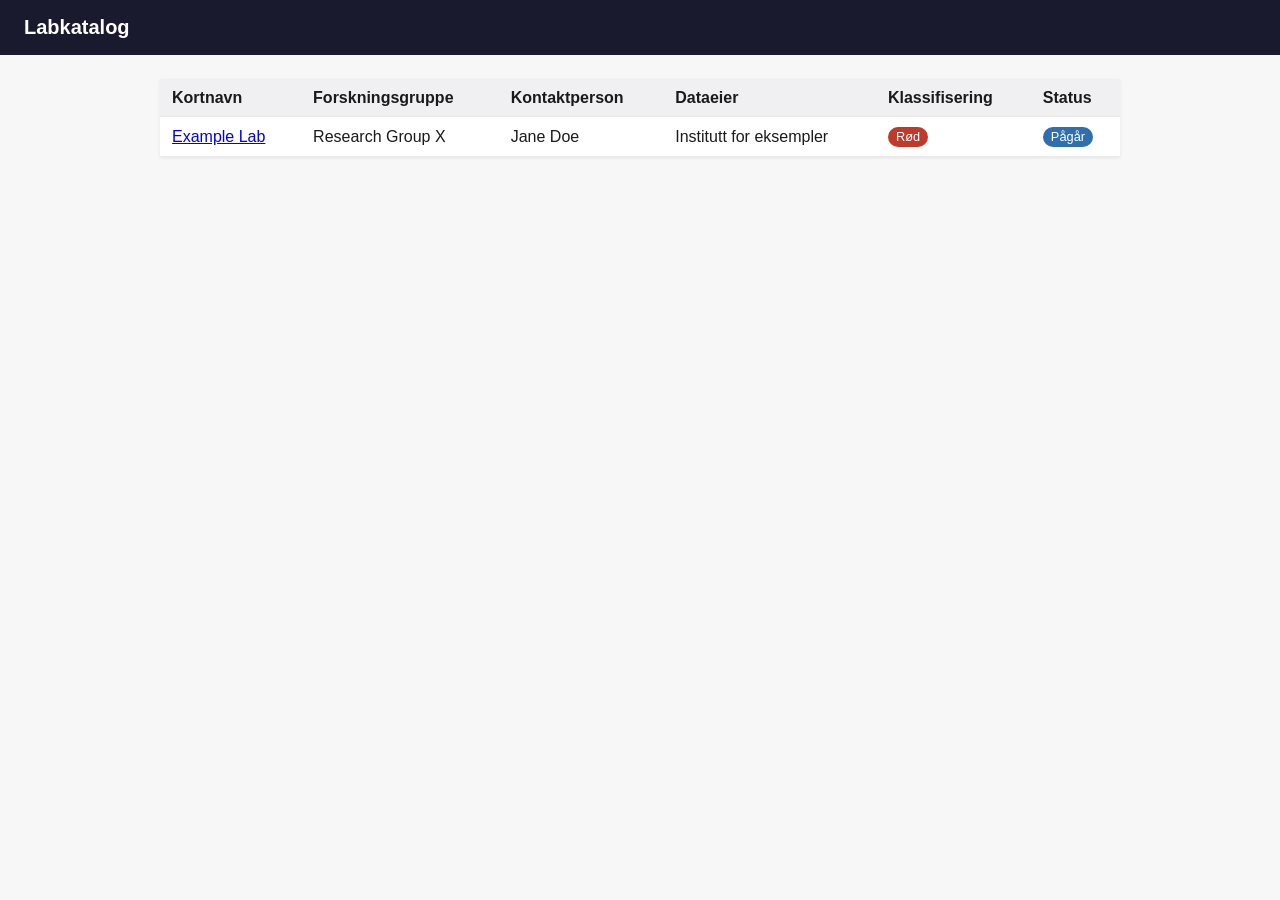
==== catalog/index.html @ 96bcb9a7 "Add lab catalog feature with JSON API and GitHub Actions integration" ====
<!doctype html>
<html lang="no">
  <head>
    <meta charset="utf-8" />
    <meta name="viewport" content="width=device-width, initial-scale=1" />
    <title>Labkatalog</title>
    <link rel="stylesheet" href="assets/style.css" />
  </head>
  <body>
    <header>
      <h1>Labkatalog</h1>
    </header>
    <main>
      <div id="status"></div>
      <table id="labs-table" class="labs-table" hidden>
        <thead>
          <tr>
            <th>Kortnavn</th>
            <th>Forskningsgruppe</th>
            <th>Kontaktperson</th>
            <th>Dataeier</th>
            <th>Klassifisering</th>
            <th>Status</th>
          </tr>
        </thead>
        <tbody></tbody>
      </table>
    </main>
    <script src="assets/app.js"></script>
    <script>renderLabList();</script>
  </body>
</html>
---- catalog/assets/style.css ----
body {
  font-family: -apple-system, BlinkMacSystemFont, "Segoe UI", Roboto, sans-serif;
  margin: 0;
  color: #1a1a1a;
  background: #f7f7f8;
}

header {
  padding: 1rem 1.5rem;
  background: #1a1a2e;
  color: white;
}

header a {
  color: white;
  text-decoration: none;
}

header h1 {
  font-size: 1.25rem;
  margin: 0;
}

main {
  max-width: 960px;
  margin: 1.5rem auto;
  padding: 0 1rem;
}

table.labs-table {
  width: 100%;
  border-collapse: collapse;
  background: white;
  box-shadow: 0 1px 3px rgba(0, 0, 0, 0.08);
}

.labs-table th,
.labs-table td {
  text-align: left;
  padding: 0.6rem 0.75rem;
  border-bottom: 1px solid #eaeaea;
}

.labs-table th {
  background: #f0f0f2;
}

.badge {
  display: inline-block;
  padding: 0.15rem 0.5rem;
  border-radius: 999px;
  font-size: 0.8rem;
  color: white;
  background: #888;
  text-transform: capitalize;
}

.badge-klass-grønn {
  background: #2c9c53;
}

.badge-klass-gul {
  background: #d19a2c;
  color: #1a1a1a;
}

.badge-klass-rød {
  background: #c0392b;
}

.badge-status-planlagt {
  background: #6c757d;
}

.badge-status-pågår {
  background: #2f6fb0;
}

.badge-status-fullført {
  background: #2c9c53;
}

.badge-status-på-vent {
  background: #c0392b;
}

.error {
  color: #c0392b;
  font-weight: 600;
}

dl.meta {
  display: grid;
  grid-template-columns: max-content 1fr;
  gap: 0.25rem 1rem;
}

dl.meta dt {
  font-weight: 600;
  color: #555;
}
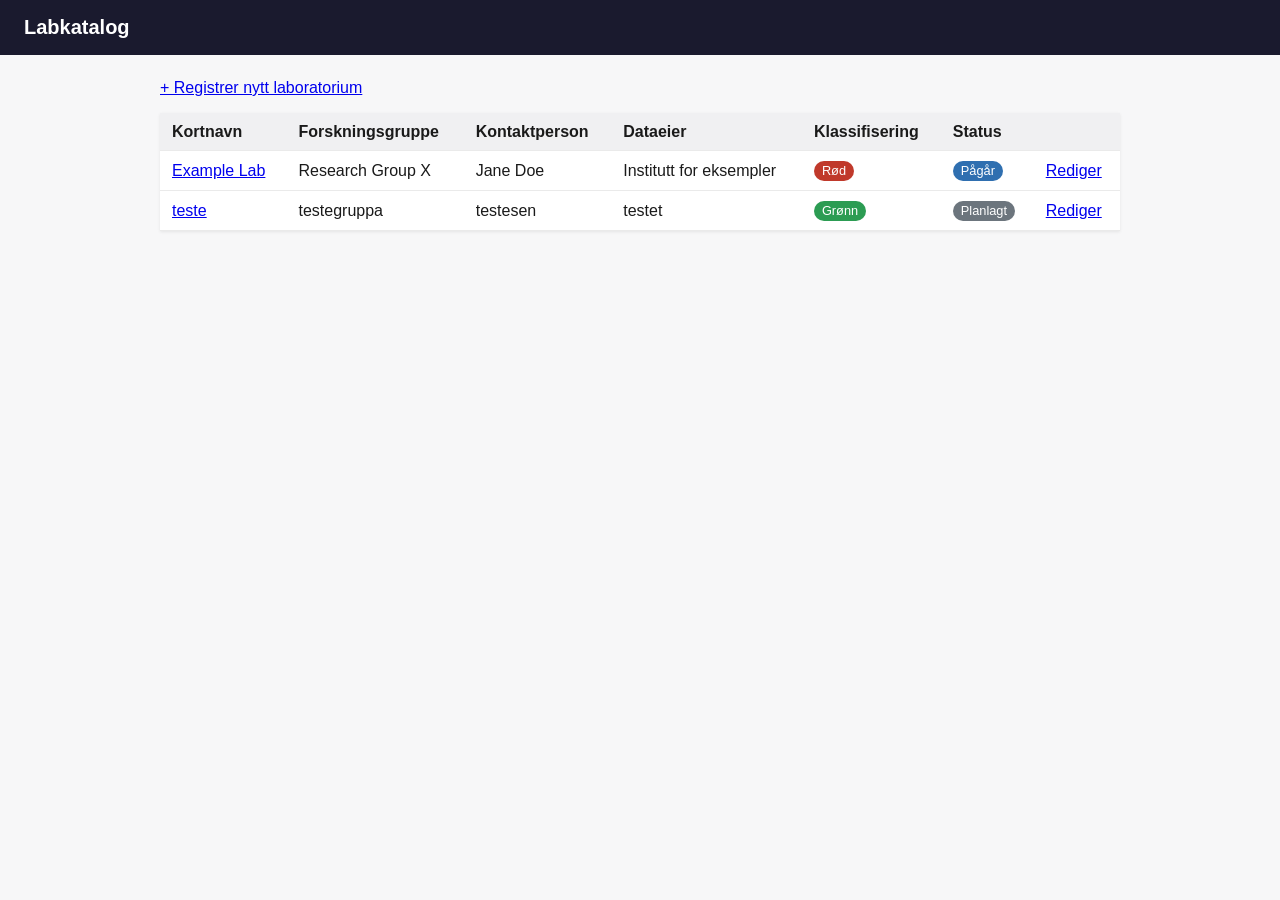
==== commit 3656d980: "updated catalog" ====
--- a/catalog/index.html
+++ b/catalog/index.html
@@ -11,6 +11,7 @@
       <h1>Labkatalog</h1>
     </header>
     <main>
+      <p><a href="register.html">+ Registrer nytt laboratorium</a></p>
       <div id="status"></div>
       <table id="labs-table" class="labs-table" hidden>
         <thead>
@@ -21,6 +22,7 @@
             <th>Dataeier</th>
             <th>Klassifisering</th>
             <th>Status</th>
+            <th></th>
           </tr>
         </thead>
         <tbody></tbody>
--- a/catalog/assets/style.css
+++ b/catalog/assets/style.css
@@ -99,3 +99,75 @@
   font-weight: 600;
   color: #555;
 }
+
+.hint {
+  color: #555;
+  font-size: 0.9rem;
+}
+
+.token-box {
+  background: white;
+  border: 1px solid #eaeaea;
+  border-radius: 4px;
+  padding: 0.75rem 1rem;
+  margin-bottom: 1.25rem;
+}
+
+.token-box summary {
+  cursor: pointer;
+  font-weight: 600;
+}
+
+.token-box input[type="password"] {
+  width: 100%;
+  max-width: 28rem;
+  padding: 0.4rem 0.5rem;
+  margin: 0.4rem 0;
+  box-sizing: border-box;
+}
+
+.token-actions {
+  display: flex;
+  gap: 0.5rem;
+}
+
+.lab-form {
+  display: flex;
+  flex-direction: column;
+  gap: 0.25rem;
+  background: white;
+  padding: 1.25rem;
+  border-radius: 4px;
+  box-shadow: 0 1px 3px rgba(0, 0, 0, 0.08);
+}
+
+.lab-form label {
+  font-weight: 600;
+  margin-top: 0.75rem;
+}
+
+.lab-form input,
+.lab-form select,
+.lab-form textarea {
+  padding: 0.45rem 0.6rem;
+  font: inherit;
+  border: 1px solid #ccc;
+  border-radius: 4px;
+}
+
+.lab-form button {
+  align-self: flex-start;
+  margin-top: 1.25rem;
+  padding: 0.5rem 1.25rem;
+  border: none;
+  border-radius: 4px;
+  background: #1a1a2e;
+  color: white;
+  cursor: pointer;
+}
+
+.lab-form button.secondary,
+button.secondary {
+  background: #888;
+}
+
